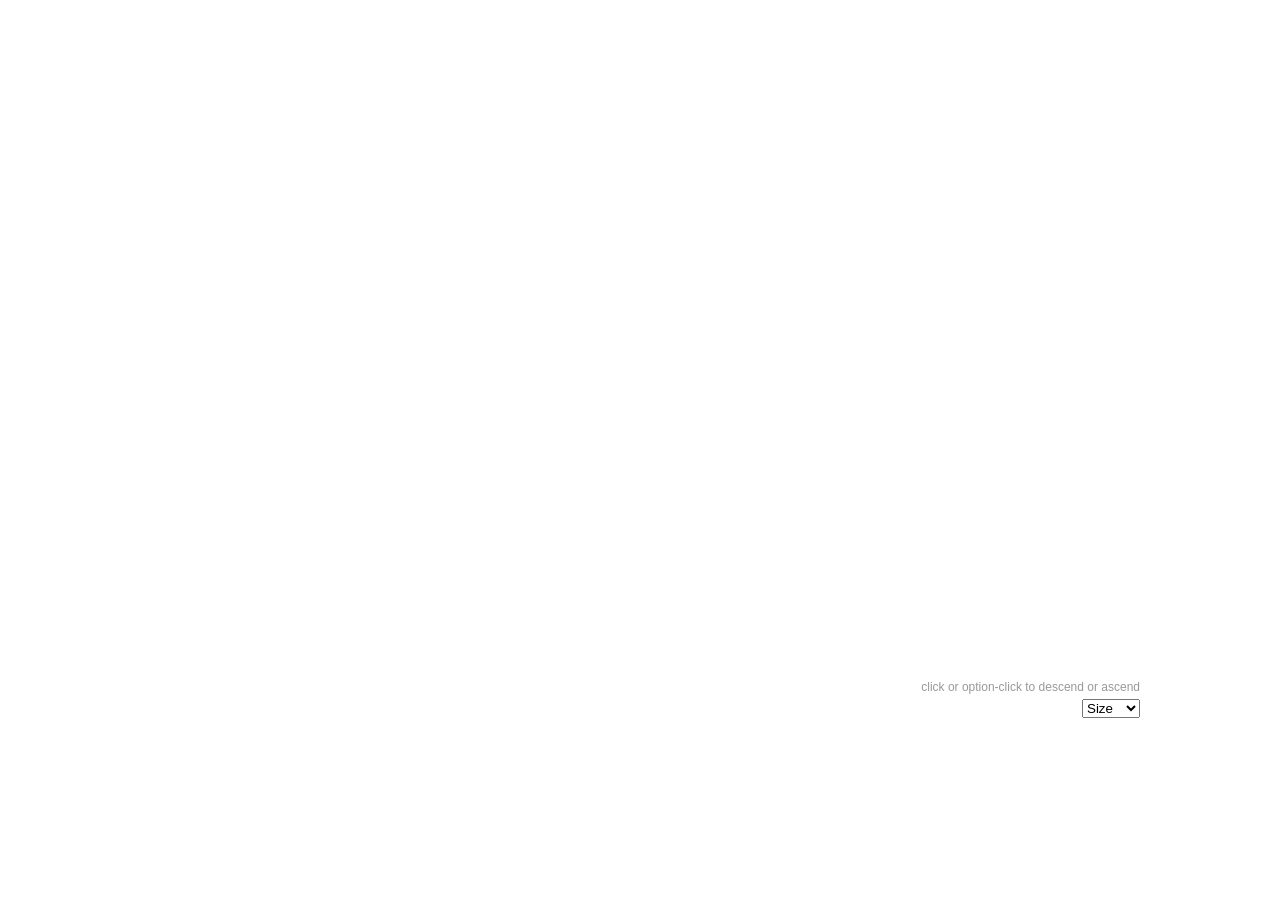
==== index.html @ 15e44b19 "initial commit" ====
<!DOCTYPE html>
<html>
  <head>
    <meta http-equiv="Content-Type" content="text/html;charset=utf-8"/>
    <script src="d3.v3.min.js"></script>
    <style type="text/css">
        body {
  overflow: hidden;
  margin: 0;
  font-size: 14px;
  font-family: "Helvetica Neue", Helvetica;
}

#chart, #header, #footer {
  position: absolute;
  top: 0;
}

#header, #footer {
  z-index: 1;
  display: block;
  font-size: 36px;
  font-weight: 300;
  text-shadow: 0 1px 0 #fff;
}

#header.inverted, #footer.inverted {
  color: #fff;
  text-shadow: 0 1px 4px #000;
}

#header {
  top: 80px;
  left: 140px;
  width: 1000px;
}

#footer {
  top: 680px;
  right: 140px;
  text-align: right;
}

rect {
  fill: none;
  pointer-events: all;
}

pre {
  font-size: 18px;
}

line {
  stroke: #000;
  stroke-width: 1.5px;
}

.string, .regexp {
  color: #f39;
}

.keyword {
  color: #00c;
}

.comment {
  color: #777;
  font-style: oblique;
}

.number {
  color: #369;
}

.class, .special {
  color: #1181B8;
}

a:link, a:visited {
  color: #000;
  text-decoration: none;
}

a:hover {
  color: #666;
}

.hint {
  position: absolute;
  right: 0;
  width: 1280px;
  font-size: 12px;
  color: #999;
}

.chart {
  display: block;
  margin: auto;
  margin-top: 40px;
}

text {
  font-size: 11px;
}

rect {
  fill: none;
}
.textdiv {
    font-size: 11px;
    overflow: hidden;
    text-overflow: ellipsis;
}

    </style>
  </head>
  <body>
    <div id="body">
      <div id="footer">
        <div class="hint">click or option-click to descend or ascend</div>
        <div><select>
          <option value="size">Size</option>
          <option value="count">Count</option>
        </select></div>
      </div>
    </div>
    <script type="text/javascript">

var w = 1280 - 80,
    h = 800 - 180,
    x = d3.scale.linear().range([0, w]),
    y = d3.scale.linear().range([0, h]),
    color = d3.scale.category10(),
    root,
    node,
    fudgeFactor = 300;

var treemap = d3.layout.treemap()
    .round(false)
    .size([w, h])
    .sticky(true)
    .value(function(d) { return d.size; });

var svg = d3.select("#body").append("div")
    .attr("class", "chart")
    .style("width", w + "px")
    .style("height", h + "px")
  .append("svg:svg")
    .attr("width", w)
    .attr("height", h)
  .append("svg:g")
    .attr("transform", "translate(.5,.5)");

d3.json("data.json", function(data) {
  node = root = data;

  var nodes = treemap.nodes(root)
      .filter(function(d) { return !d.children; });

  var cell = svg.selectAll("g")
      .data(nodes)
    .enter().append("svg:g")
      .attr("class", "cell")
      .attr("transform", function(d) { return "translate(" + d.x + "," + d.y + ")"; })
      .on("click", function(d) { return zoom(node == d.parent ? root : d.parent); });

  cell.append("svg:rect")
      .attr("width", function(d) { return d.dx - 1; })
      .attr("height", function(d) { return d.dy - 1; })
      //.on('mouseover', function() { d3.select(this.parentNode).select('text').style("opacity", 1); })
      //.on('mouseout', function() { d3.select(this.parentNode).select('text').style("opacity", 0); })
      .style("fill", function(d) { return color(d.parent.name); });


  cell.append('foreignObject')
      .attr('width', function(d) { return d.dx; })
      .attr('height', function(d) { return d.dy; })
      .attr('class', 'foreign')
      .append("xhtml:div") 
            .text(function(d) { return d.name + ' (' + d.size + ')'; })
          .style('width', function(d) { return d.dx - 1 + 'px'; })
          .style('height', function(d) { return d.dy  - 1 + 'px'; })
            .attr("class","textdiv"); //textdiv class allows us to style the text easily with CSS

  d3.select(window).on("click", function() { zoom(root); });

  d3.select("select").on("change", function() {
    treemap.value(this.value == "size" ? size : count).nodes(root);
    zoom(node);
  });
});

function size(d) {
  return d.size;
}

function count(d) {
  return 1;
}

function zoom(d) {
  var kx = w / d.dx, ky = h / d.dy;
  x.domain([d.x, d.x + d.dx]);
  y.domain([d.y, d.y + d.dy]);

  var t = svg.selectAll("g.cell").transition()
      .duration(d3.event.altKey ? 7500 : 750)
      .attr("transform", function(d) { return "translate(" + x(d.x) + "," + y(d.y) + ")"; });

  t.select("rect")
      .attr("width", function(d) { return kx * d.dx - 1; })
      .attr("height", function(d) { return ky * d.dy - 1; })

  t.select('.foreign')
      .attr("width", function(d) { return kx * d.dx - 1; })
      .attr("height", function(d) { return ky * d.dy - 1; })
      .select('div.textdiv')
          .style("width", function(d) { return kx * d.dx - 1 + 'px'; })
          .style("height", function(d) { return ky * d.dy - 1 + 'px'; })

  node = d;
  d3.event.stopPropagation();
}

    </script>
  </body>
</html>
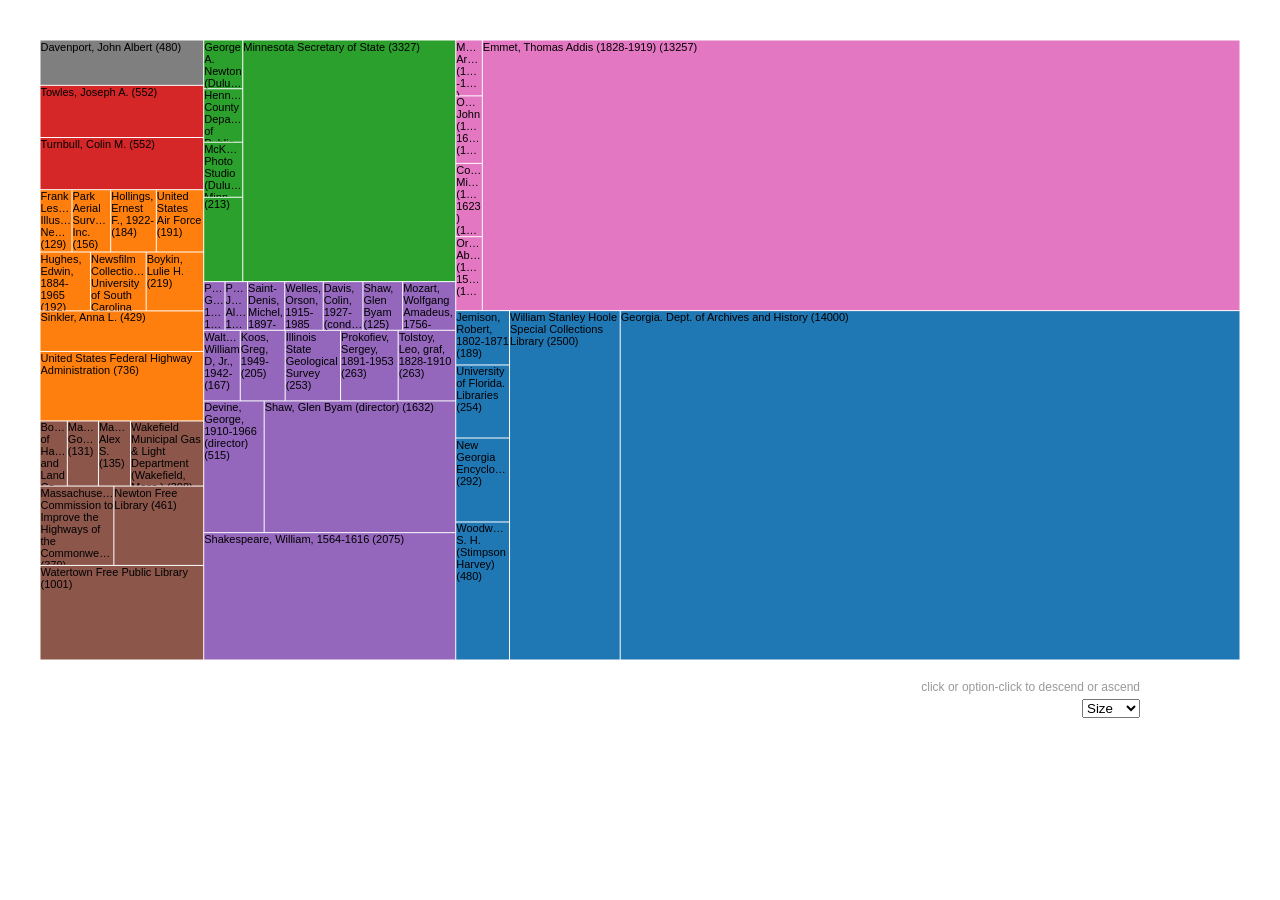
==== commit f92178a6: "changes" ====
--- a/index.html
+++ b/index.html
@@ -2,117 +2,8 @@
 <html>
   <head>
     <meta http-equiv="Content-Type" content="text/html;charset=utf-8"/>
-    <script src="d3.v3.min.js"></script>
-    <style type="text/css">
-        body {
-  overflow: hidden;
-  margin: 0;
-  font-size: 14px;
-  font-family: "Helvetica Neue", Helvetica;
-}
-
-#chart, #header, #footer {
-  position: absolute;
-  top: 0;
-}
-
-#header, #footer {
-  z-index: 1;
-  display: block;
-  font-size: 36px;
-  font-weight: 300;
-  text-shadow: 0 1px 0 #fff;
-}
-
-#header.inverted, #footer.inverted {
-  color: #fff;
-  text-shadow: 0 1px 4px #000;
-}
-
-#header {
-  top: 80px;
-  left: 140px;
-  width: 1000px;
-}
-
-#footer {
-  top: 680px;
-  right: 140px;
-  text-align: right;
-}
-
-rect {
-  fill: none;
-  pointer-events: all;
-}
-
-pre {
-  font-size: 18px;
-}
-
-line {
-  stroke: #000;
-  stroke-width: 1.5px;
-}
-
-.string, .regexp {
-  color: #f39;
-}
-
-.keyword {
-  color: #00c;
-}
-
-.comment {
-  color: #777;
-  font-style: oblique;
-}
-
-.number {
-  color: #369;
-}
-
-.class, .special {
-  color: #1181B8;
-}
-
-a:link, a:visited {
-  color: #000;
-  text-decoration: none;
-}
-
-a:hover {
-  color: #666;
-}
-
-.hint {
-  position: absolute;
-  right: 0;
-  width: 1280px;
-  font-size: 12px;
-  color: #999;
-}
-
-.chart {
-  display: block;
-  margin: auto;
-  margin-top: 40px;
-}
-
-text {
-  font-size: 11px;
-}
-
-rect {
-  fill: none;
-}
-.textdiv {
-    font-size: 11px;
-    overflow: hidden;
-    text-overflow: ellipsis;
-}
-
-    </style>
+    <script src="d3.js"></script>
+    <link rel="stylesheet" href="style.css" type="text/css" />
   </head>
   <body>
     <div id="body">
@@ -124,104 +15,6 @@
         </select></div>
       </div>
     </div>
-    <script type="text/javascript">
-
-var w = 1280 - 80,
-    h = 800 - 180,
-    x = d3.scale.linear().range([0, w]),
-    y = d3.scale.linear().range([0, h]),
-    color = d3.scale.category10(),
-    root,
-    node,
-    fudgeFactor = 300;
-
-var treemap = d3.layout.treemap()
-    .round(false)
-    .size([w, h])
-    .sticky(true)
-    .value(function(d) { return d.size; });
-
-var svg = d3.select("#body").append("div")
-    .attr("class", "chart")
-    .style("width", w + "px")
-    .style("height", h + "px")
-  .append("svg:svg")
-    .attr("width", w)
-    .attr("height", h)
-  .append("svg:g")
-    .attr("transform", "translate(.5,.5)");
-
-d3.json("data.json", function(data) {
-  node = root = data;
-
-  var nodes = treemap.nodes(root)
-      .filter(function(d) { return !d.children; });
-
-  var cell = svg.selectAll("g")
-      .data(nodes)
-    .enter().append("svg:g")
-      .attr("class", "cell")
-      .attr("transform", function(d) { return "translate(" + d.x + "," + d.y + ")"; })
-      .on("click", function(d) { return zoom(node == d.parent ? root : d.parent); });
-
-  cell.append("svg:rect")
-      .attr("width", function(d) { return d.dx - 1; })
-      .attr("height", function(d) { return d.dy - 1; })
-      //.on('mouseover', function() { d3.select(this.parentNode).select('text').style("opacity", 1); })
-      //.on('mouseout', function() { d3.select(this.parentNode).select('text').style("opacity", 0); })
-      .style("fill", function(d) { return color(d.parent.name); });
-
-
-  cell.append('foreignObject')
-      .attr('width', function(d) { return d.dx; })
-      .attr('height', function(d) { return d.dy; })
-      .attr('class', 'foreign')
-      .append("xhtml:div") 
-            .text(function(d) { return d.name + ' (' + d.size + ')'; })
-          .style('width', function(d) { return d.dx - 1 + 'px'; })
-          .style('height', function(d) { return d.dy  - 1 + 'px'; })
-            .attr("class","textdiv"); //textdiv class allows us to style the text easily with CSS
-
-  d3.select(window).on("click", function() { zoom(root); });
-
-  d3.select("select").on("change", function() {
-    treemap.value(this.value == "size" ? size : count).nodes(root);
-    zoom(node);
-  });
-});
-
-function size(d) {
-  return d.size;
-}
-
-function count(d) {
-  return 1;
-}
-
-function zoom(d) {
-  var kx = w / d.dx, ky = h / d.dy;
-  x.domain([d.x, d.x + d.dx]);
-  y.domain([d.y, d.y + d.dy]);
-
-  var t = svg.selectAll("g.cell").transition()
-      .duration(d3.event.altKey ? 7500 : 750)
-      .attr("transform", function(d) { return "translate(" + x(d.x) + "," + y(d.y) + ")"; });
-
-  t.select("rect")
-      .attr("width", function(d) { return kx * d.dx - 1; })
-      .attr("height", function(d) { return ky * d.dy - 1; })
-
-  t.select('.foreign')
-      .attr("width", function(d) { return kx * d.dx - 1; })
-      .attr("height", function(d) { return ky * d.dy - 1; })
-      .select('div.textdiv')
-          .style("width", function(d) { return kx * d.dx - 1 + 'px'; })
-          .style("height", function(d) { return ky * d.dy - 1 + 'px'; })
-
-  node = d;
-  d3.event.stopPropagation();
-}
-
-    </script>
+    <script src="tree.js" type="text/javascript"></script>
   </body>
 </html>
--- a/style.css
+++ b/style.css
@@ -0,0 +1,112 @@
+body {
+  overflow: hidden;
+  margin: 0;
+  font-size: 14px;
+  font-family: "Helvetica Neue", Helvetica;
+}
+
+#chart, #header, #footer {
+  position: absolute;
+  top: 0;
+}
+
+#header, #footer {
+  z-index: 1;
+  display: block;
+  font-size: 36px;
+  font-weight: 300;
+  text-shadow: 0 1px 0 #fff;
+}
+
+#header.inverted, #footer.inverted {
+  color: #fff;
+  text-shadow: 0 1px 4px #000;
+}
+
+#header {
+  top: 80px;
+  left: 140px;
+  width: 1000px;
+}
+
+#footer {
+  top: 680px;
+  right: 140px;
+  text-align: right;
+}
+
+rect {
+  fill: none;
+  pointer-events: all;
+}
+
+pre {
+  font-size: 18px;
+}
+
+line {
+  stroke: #000;
+  stroke-width: 1.5px;
+}
+
+.string, .regexp {
+  color: #f39;
+}
+
+.keyword {
+  color: #00c;
+}
+
+.comment {
+  color: #777;
+  font-style: oblique;
+}
+
+.number {
+  color: #369;
+}
+
+.class, .special {
+  color: #1181B8;
+}
+
+a:link, a:visited {
+  color: #000;
+  text-decoration: none;
+}
+
+a:hover {
+  color: #666;
+}
+
+.hint {
+  position: absolute;
+  right: 0;
+  width: 1280px;
+  font-size: 12px;
+  color: #999;
+}
+
+.chart {
+  display: block;
+  margin: auto;
+  margin-top: 40px;
+}
+
+text {
+  font-size: 11px;
+}
+
+rect {
+  fill: none;
+}
+.textdiv {
+    font-size: 11px;
+    overflow: hidden;
+    text-overflow: ellipsis;
+}
+.branch.textdiv {
+    font-size: 35px;
+    color: white;
+    text-align: center;
+}
